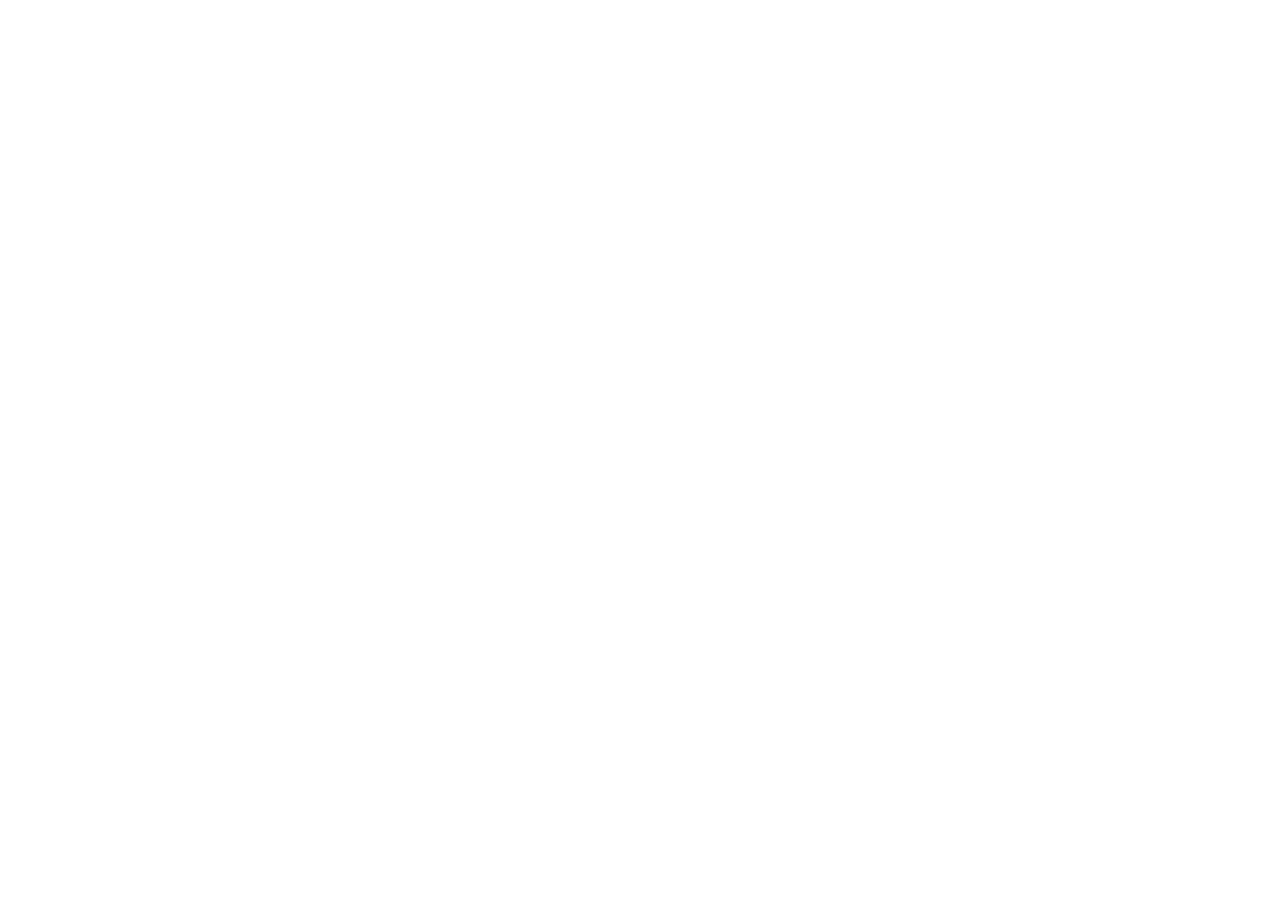
==== Index.html @ 7004c53c "Commit donde se agrega root" ====
<!DOCTYPE html>
<html lang="en">
<head>
    <meta charset="UTF-8">
    <meta name="viewport" content="width=device-width, initial-scale=1.0">
    <link rel="preload" href="css/styles.css" as="styles">
    <link rel="stylesheet" href="css/normalize.css">
    <link href="https://fonts.googleapis.com/css2?family=Staatliches&display=swap" rel="stylesheet">
    <link rel="stylesheet" href="css/styles.css" >
    <title>FrontEnd Store</title>
</head>
<body>
    
</body>
</html>
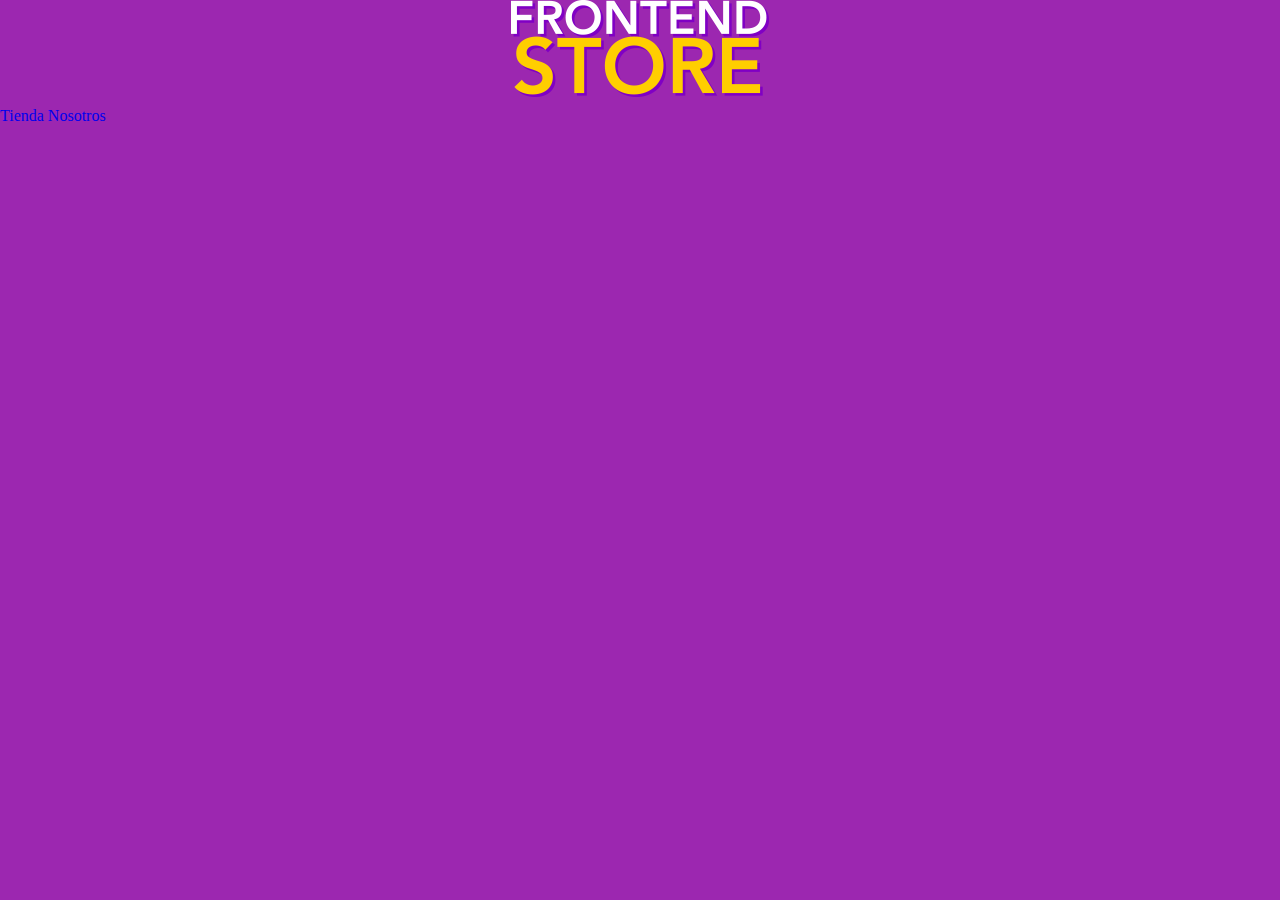
==== commit 38ce218a: "Commit donde se agrega el Header" ====
--- a/Index.html
+++ b/Index.html
@@ -10,6 +10,15 @@
     <title>FrontEnd Store</title>
 </head>
 <body>
-    
+    <header class="header">
+        <a href="Index.html">
+            <img class="header--logo" src="img/logo.png" alt="Logotipo">
+        </a>
+    </header>
+
+    <nav>
+        <a href="#">Tienda</a>
+        <a href="#">Nosotros</a>
+    </nav> 
 </body>
 </html>--- a/css/styles.css
+++ b/css/styles.css
@@ -0,0 +1,75 @@
+:root{
+    --primario: #9c27b0;
+    --primarioOscuro: #89119D;
+    --secundario: #ffce00;
+    --secundarioOscuro: rgb(233,287,2);
+    --blanco: #fff;
+    --negro: #000;
+
+    --FuentePrincipal: "Staatliches", sans-serif;
+}
+
+html {
+    box-sizing: border-box;
+    font-size: 62.5%;
+}
+
+*, *:before, *:after {
+    box-sizing: inherit;
+}
+
+/**Globales**/
+
+body {
+    background-color: var(--primario);
+    font-size: 1.6rem;
+    line-height: 1.5;
+}
+
+p {
+    font-size: 1.8rem;
+    font-family: Arial, Helvetica, sans-serif;
+    line-height: 1.5;
+}
+
+a {
+    text-decoration: none;
+}
+
+img {
+    max-width: 100%;
+}
+
+.contenedor{
+    max-width: 120rem;
+    margin: 0 auto;
+}
+
+h1, h2, h3 {
+    text-align: center;
+    color: var(--secundario);
+    font-family: var(--FuentePrincipal);
+}
+
+h1 {
+    font-size: 4rem;
+}
+
+h2 {
+    font-size: 3.2rem;
+}
+
+h3 { 
+    font-size: 2.4rem;
+}
+
+/**Header **/
+
+.header{
+    display: flex;
+    justify-content: center;
+}
+
+.header__logo {
+    margin: 3rem 0;
+}--- a/css/styles.css
+++ b/css/styles.css
@@ -0,0 +1,75 @@
+:root{
+    --primario: #9c27b0;
+    --primarioOscuro: #89119D;
+    --secundario: #ffce00;
+    --secundarioOscuro: rgb(233,287,2);
+    --blanco: #fff;
+    --negro: #000;
+
+    --FuentePrincipal: "Staatliches", sans-serif;
+}
+
+html {
+    box-sizing: border-box;
+    font-size: 62.5%;
+}
+
+*, *:before, *:after {
+    box-sizing: inherit;
+}
+
+/**Globales**/
+
+body {
+    background-color: var(--primario);
+    font-size: 1.6rem;
+    line-height: 1.5;
+}
+
+p {
+    font-size: 1.8rem;
+    font-family: Arial, Helvetica, sans-serif;
+    line-height: 1.5;
+}
+
+a {
+    text-decoration: none;
+}
+
+img {
+    max-width: 100%;
+}
+
+.contenedor{
+    max-width: 120rem;
+    margin: 0 auto;
+}
+
+h1, h2, h3 {
+    text-align: center;
+    color: var(--secundario);
+    font-family: var(--FuentePrincipal);
+}
+
+h1 {
+    font-size: 4rem;
+}
+
+h2 {
+    font-size: 3.2rem;
+}
+
+h3 { 
+    font-size: 2.4rem;
+}
+
+/**Header **/
+
+.header{
+    display: flex;
+    justify-content: center;
+}
+
+.header__logo {
+    margin: 3rem 0;
+}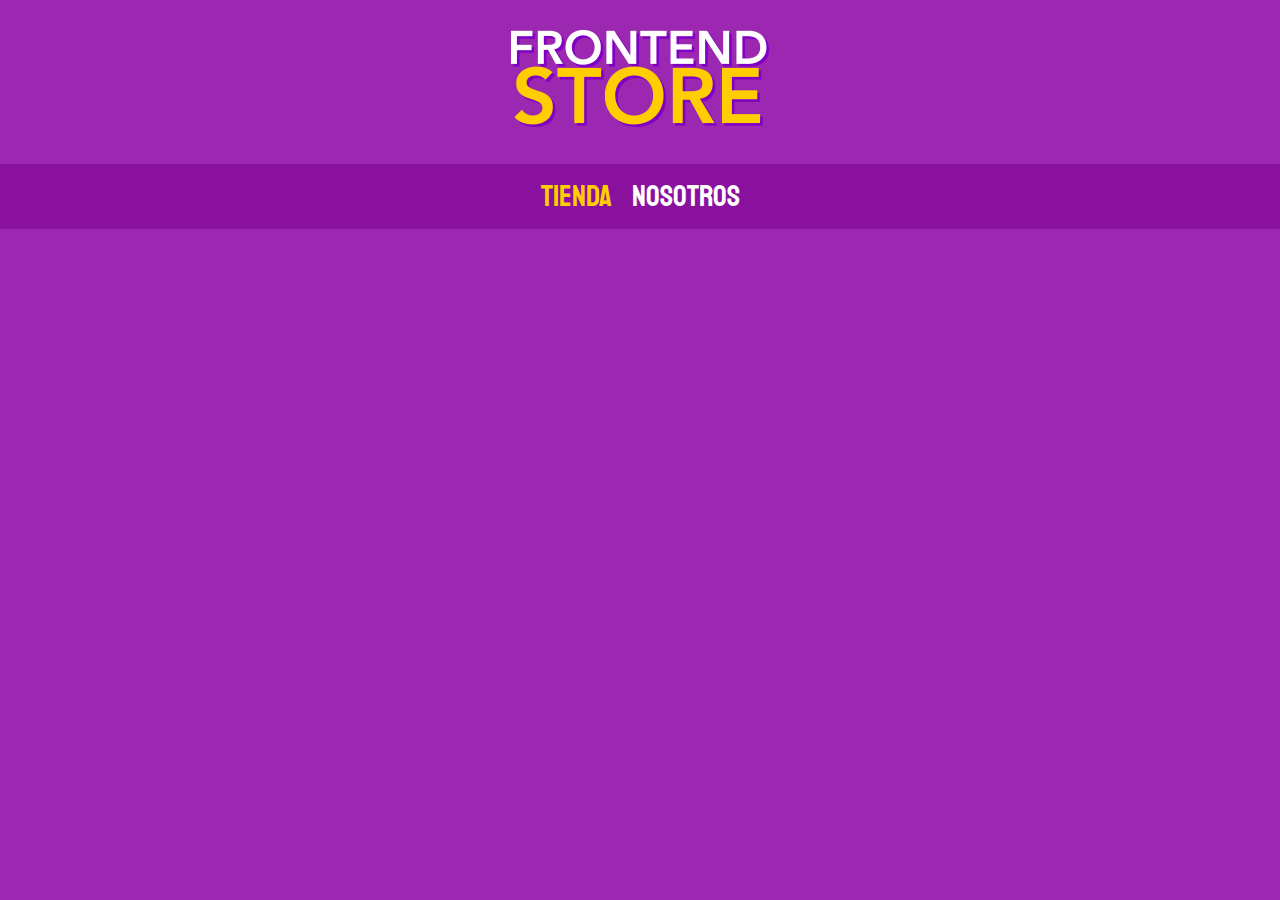
==== commit 3bc548ea: "commit agregando BEM" ====
--- a/Index.html
+++ b/Index.html
@@ -12,13 +12,13 @@
 <body>
     <header class="header">
         <a href="Index.html">
-            <img class="header--logo" src="img/logo.png" alt="Logotipo">
+            <img class="header__logo" src="img/logo.png" alt="Logotipo">
         </a>
     </header>
 
-    <nav>
-        <a href="#">Tienda</a>
-        <a href="#">Nosotros</a>
+    <nav class="navegacion">
+        <a class="navegacion__enlace navegacion__enlace--activo "  href="#">Tienda</a>
+        <a class="navegacion__enlace" href="#">Nosotros</a>
     </nav> 
 </body>
 </html>--- a/css/styles.css
+++ b/css/styles.css
@@ -72,4 +72,26 @@
 
 .header__logo {
     margin: 3rem 0;
+}
+
+/**Navegacion**/
+
+.navegacion {
+    background-color: var(--primarioOscuro);
+    padding: 1rem 0;
+    display: flex;
+    justify-content: center;
+    gap: 2rem;
+}
+
+
+.navegacion__enlace{
+    font-family: var(--FuentePrincipal);
+    color: var(--blanco);
+    font-size: 3rem;
+}
+
+.navegacion__enlace--activo,
+.navegacion__enlace:hover{
+    color: var(--secundario);
 }--- a/css/styles.css
+++ b/css/styles.css
@@ -72,4 +72,26 @@
 
 .header__logo {
     margin: 3rem 0;
+}
+
+/**Navegacion**/
+
+.navegacion {
+    background-color: var(--primarioOscuro);
+    padding: 1rem 0;
+    display: flex;
+    justify-content: center;
+    gap: 2rem;
+}
+
+
+.navegacion__enlace{
+    font-family: var(--FuentePrincipal);
+    color: var(--blanco);
+    font-size: 3rem;
+}
+
+.navegacion__enlace--activo,
+.navegacion__enlace:hover{
+    color: var(--secundario);
 }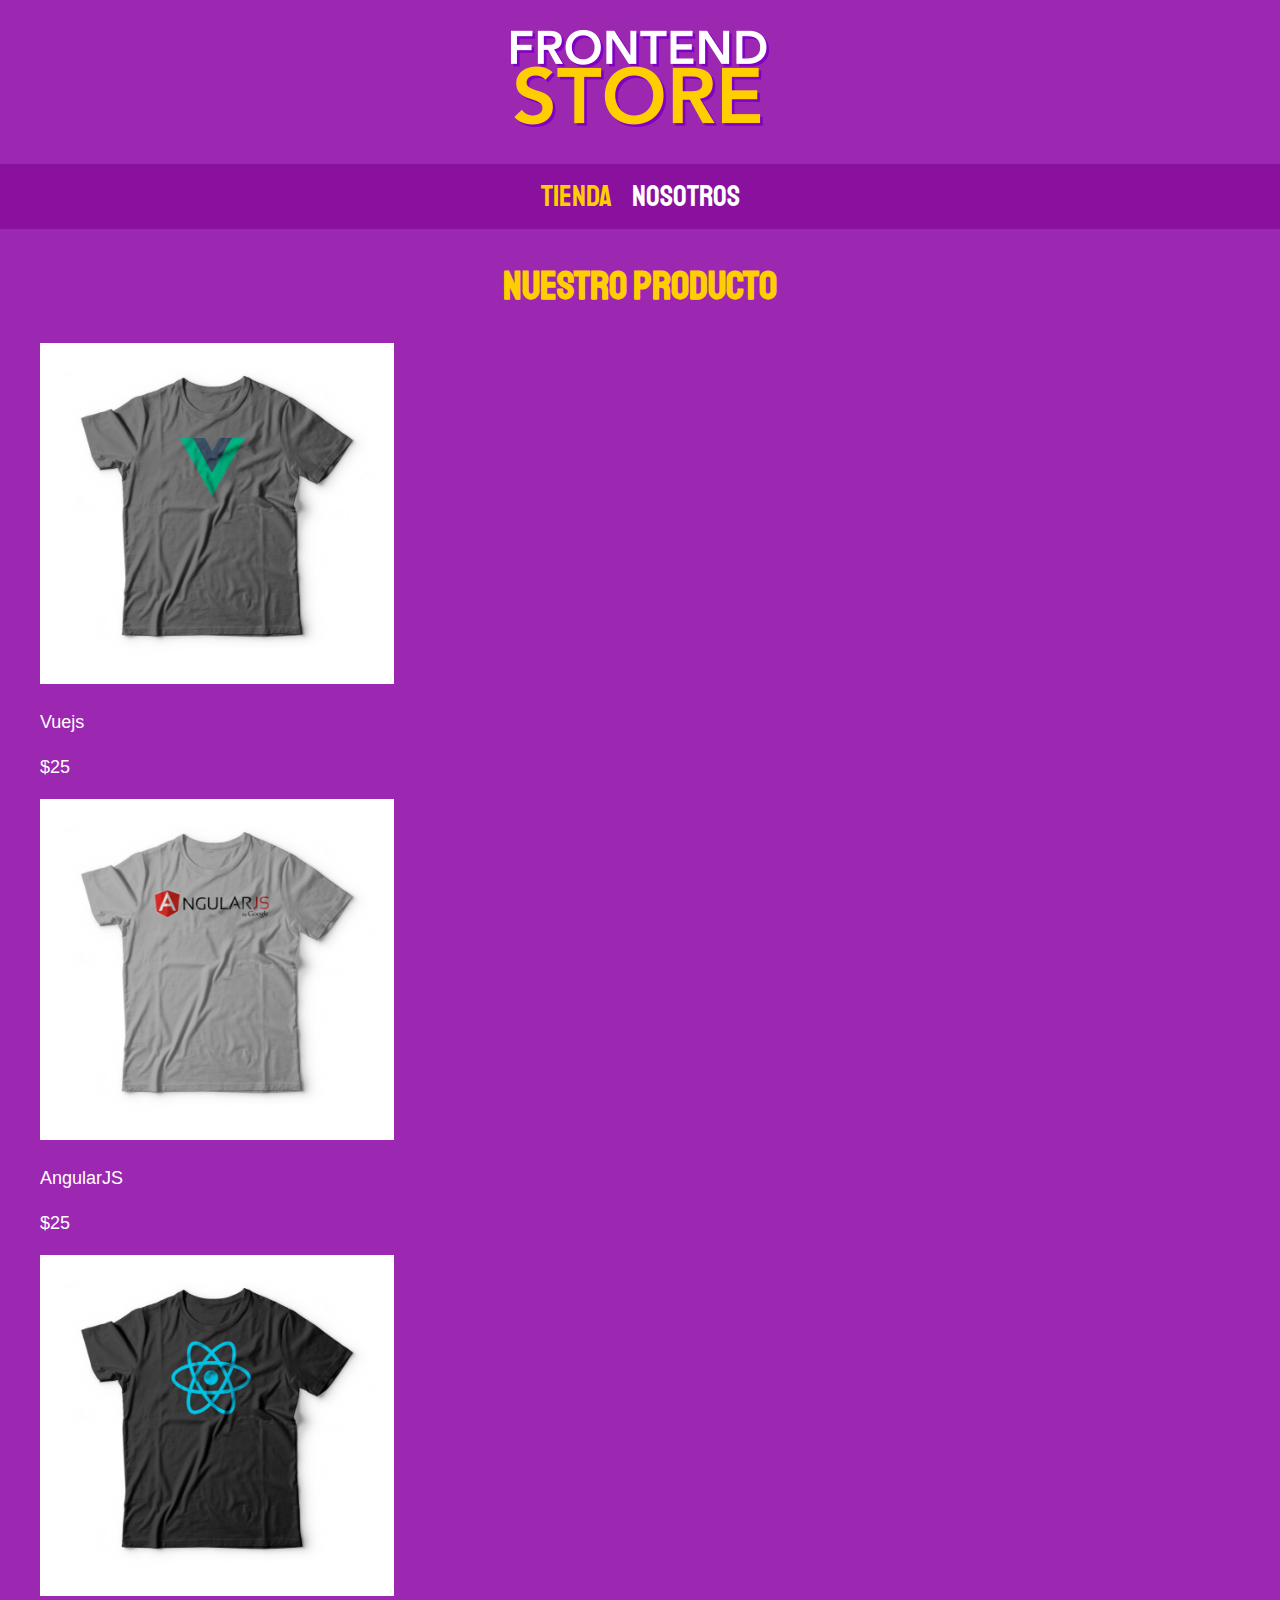
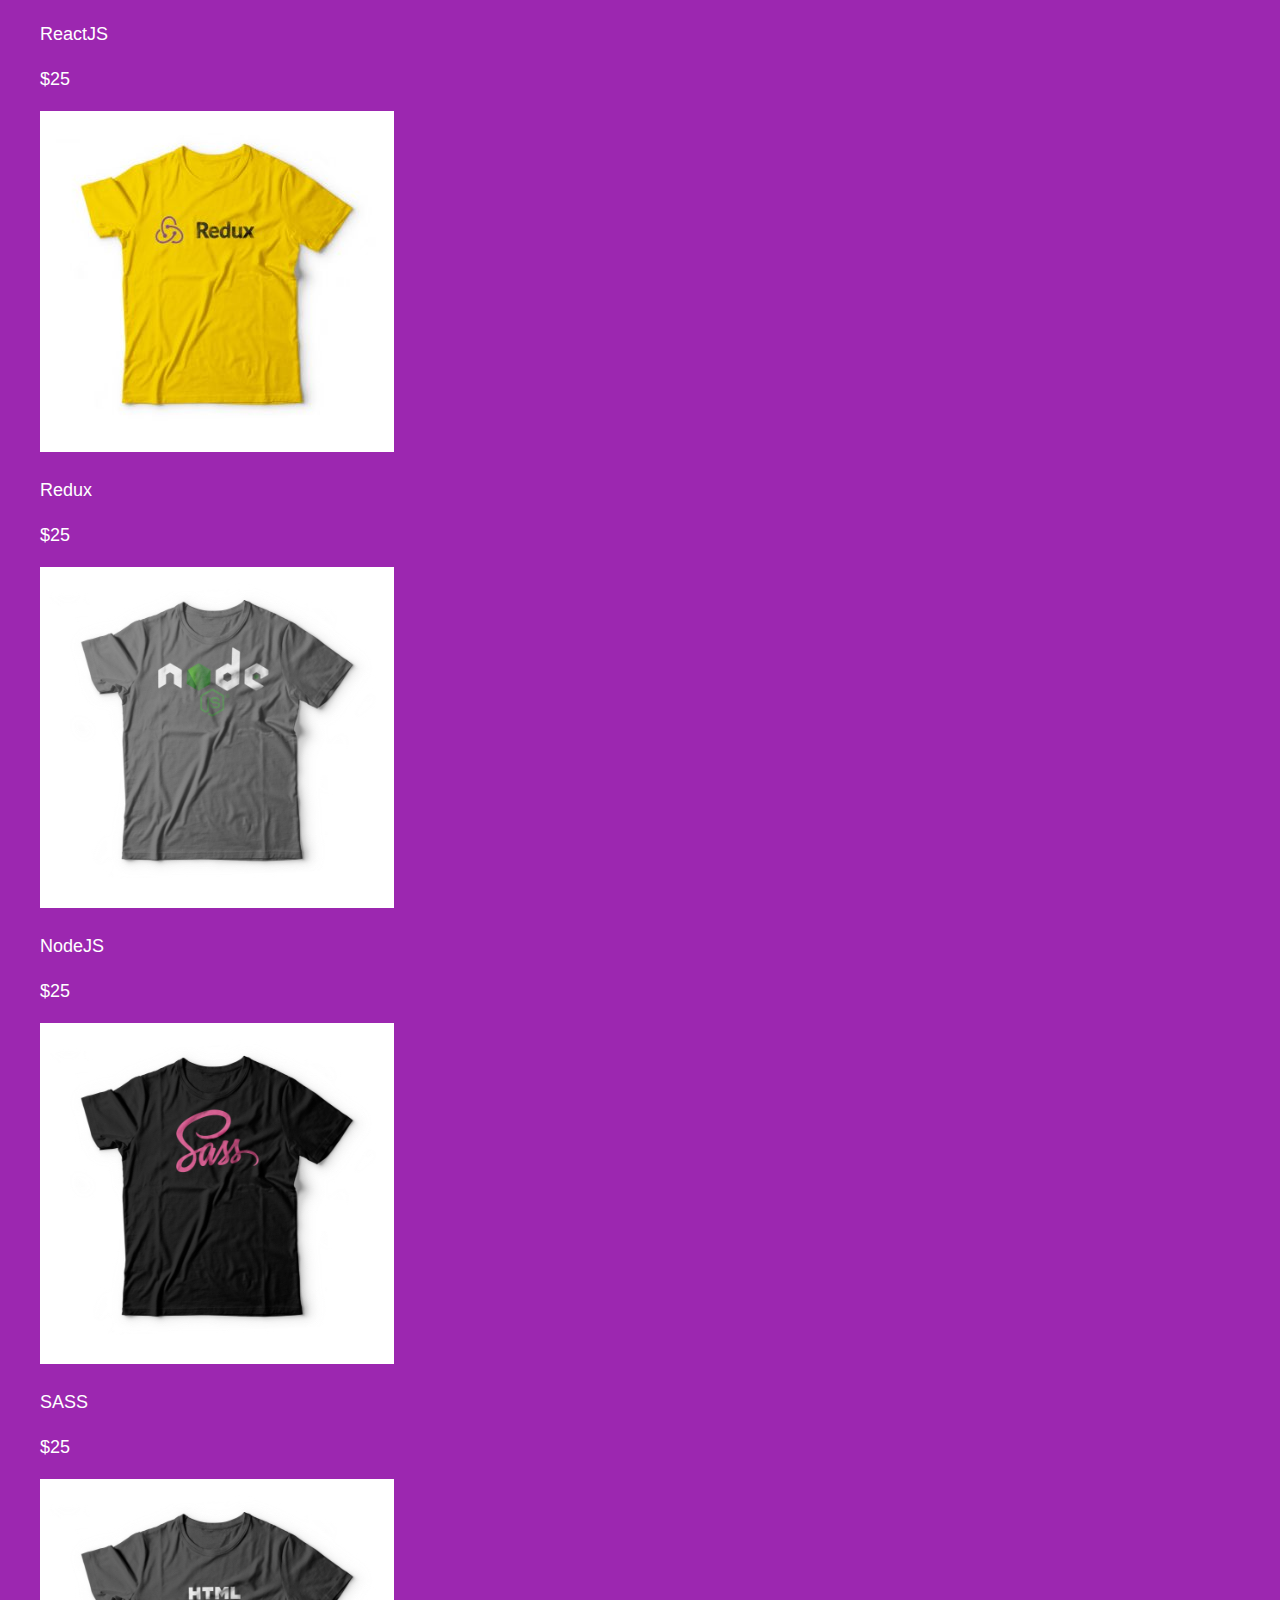
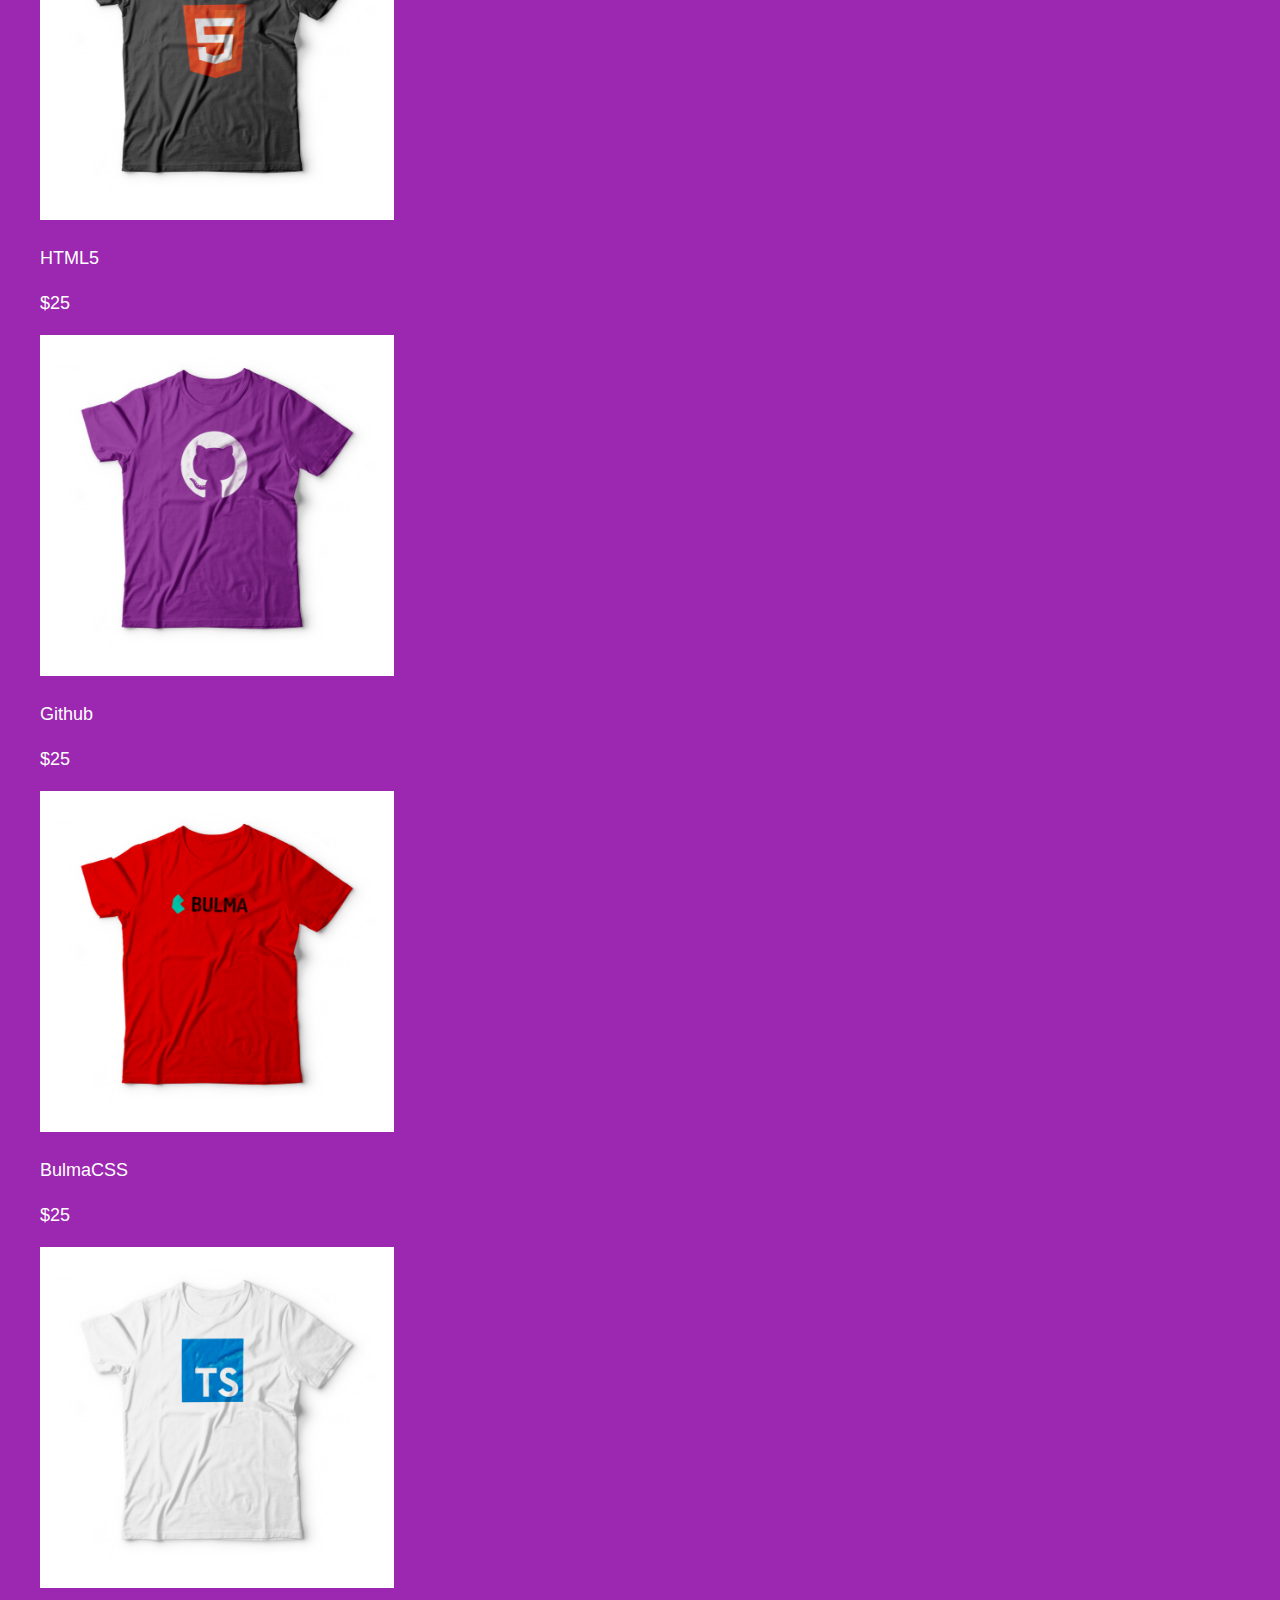
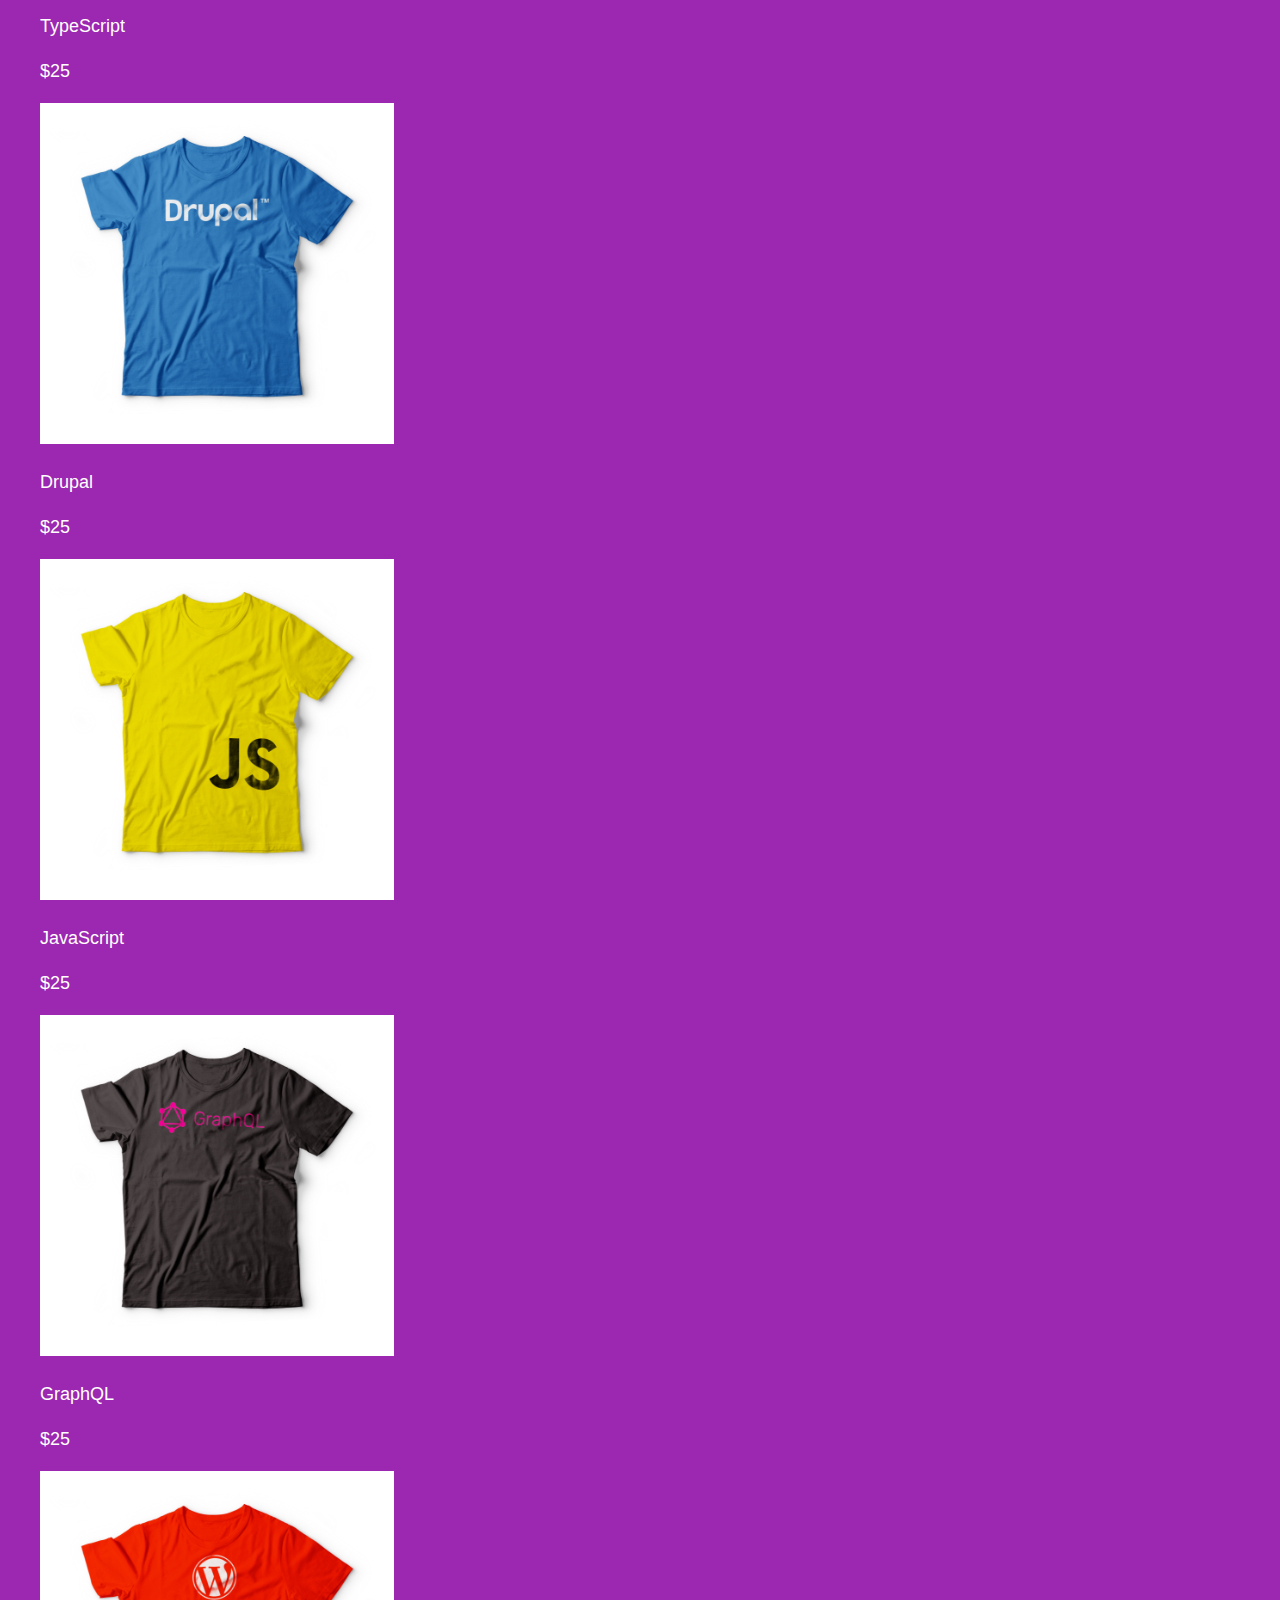
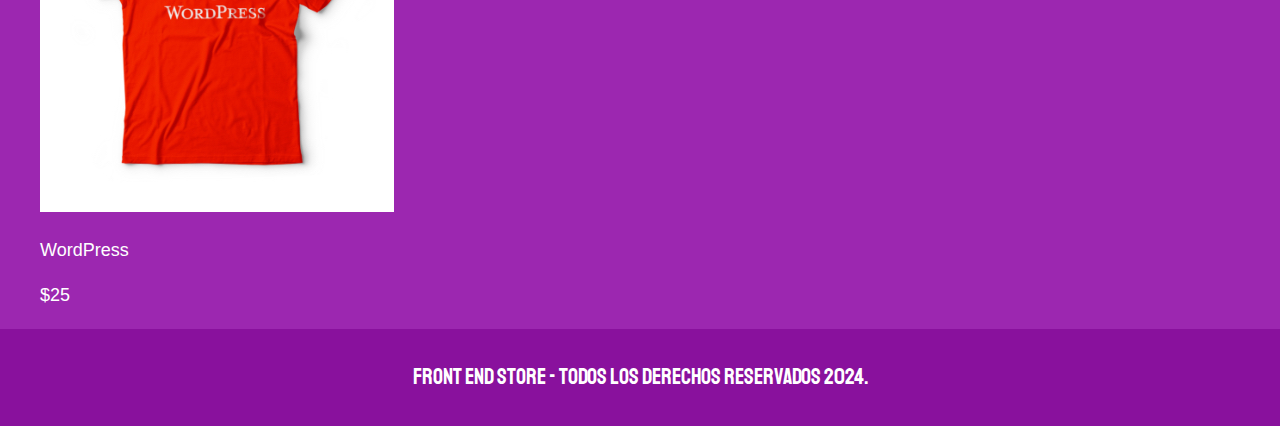
==== commit 9885ebd5: "Commit agregando productos" ====
--- a/Index.html
+++ b/Index.html
@@ -17,8 +17,161 @@
     </header>
 
     <nav class="navegacion">
-        <a class="navegacion__enlace navegacion__enlace--activo "  href="#">Tienda</a>
-        <a class="navegacion__enlace" href="#">Nosotros</a>
+        <a class="navegacion__enlace navegacion__enlace--activo "  href="Index.html">Tienda</a>
+        <a class="navegacion__enlace" href="nosotros.html">Nosotros</a>
     </nav> 
+
+    <main class="contenedor">
+        <h1>Nuestro producto</h1>
+
+        <div class="grid">
+            <div class="producto">
+                <a href="producto.html">
+                    <img class="producto__imagen" src="img/1.jpg" alt="imagen camisa">
+                    <div class="producto__informacion">
+                        <p class="producto__nombre">Vuejs</p>
+                        <p class="producto__precio">$25</p>
+                    </div>
+                </a>
+            </div> <!--.producto-->
+
+            <div class="producto">
+                <a href="producto.html">
+                    <img class="producto__imagen" src="img/2.jpg" alt="imagen camisa">
+                    <div class="producto__informacion">
+                        <p class="producto__nombre">AngularJS</p>
+                        <p class="producto__precio">$25</p>
+                    </div>
+                </a>
+            </div> <!--.producto-->
+
+            <div class="producto">
+                <a href="producto.html">
+                    <img class="producto__imagen" src="img/3.jpg" alt="imagen camisa">
+                    <div class="producto__informacion">
+                        <p class="producto__nombre">ReactJS</p>
+                        <p class="producto__precio">$25</p>
+                    </div>
+                </a>
+            </div> <!--.producto-->
+
+            <div class="producto">
+                <a href="producto.html">
+                    <img class="producto__imagen" src="img/4.jpg" alt="imagen camisa">
+                    <div class="producto__informacion">
+                        <p class="producto__nombre">Redux</p>
+                        <p class="producto__precio">$25</p>
+                    </div>
+                </a>
+            </div> <!--.producto-->
+    
+            <div class="producto">
+                <a href="producto.html">
+                    <img class="producto__imagen" src="img/5.jpg" alt="imagen camisa">
+                    <div class="producto__informacion">
+                        <p class="producto__nombre">NodeJS</p>
+                        <p class="producto__precio">$25</p>
+                    </div>
+                </a>
+            </div> <!--.producto-->
+    
+            <div class="producto">
+                <a href="producto.html">
+                    <img class="producto__imagen" src="img/6.jpg" alt="imagen camisa">
+                    <div class="producto__informacion">
+                        <p class="producto__nombre">SASS</p>
+                        <p class="producto__precio">$25</p>
+                    </div>
+                </a>
+            </div> <!--.producto-->
+    
+            <div class="producto">
+                <a href="producto.html">
+                    <img class="producto__imagen" src="img/7.jpg" alt="imagen camisa">
+                    <div class="producto__informacion">
+                        <p class="producto__nombre">HTML5</p>
+                        <p class="producto__precio">$25</p>
+                    </div>
+                </a>
+            </div> <!--.producto-->
+
+            <div class="producto">
+                <a href="producto.html">
+                    <img class="producto__imagen" src="img/8.jpg" alt="imagen camisa">
+                    <div class="producto__informacion">
+                        <p class="producto__nombre">Github</p>
+                        <p class="producto__precio">$25</p>
+                    </div>
+                </a>
+            </div> <!--.producto-->
+
+            <div class="producto">
+                <a href="producto.html">
+                    <img class="producto__imagen" src="img/9.jpg" alt="imagen camisa">
+                    <div class="producto__informacion">
+                        <p class="producto__nombre">BulmaCSS</p>
+                        <p class="producto__precio">$25</p>
+                    </div>
+                </a>
+            </div> <!--.producto-->
+            
+            <div class="producto">
+                <a href="producto.html">
+                    <img class="producto__imagen" src="img/10.jpg" alt="imagen camisa">
+                    <div class="producto__informacion">
+                        <p class="producto__nombre">TypeScript</p>
+                        <p class="producto__precio">$25</p>
+                    </div>
+                </a>
+            </div> <!--.producto-->
+
+            <div class="producto">
+                <a href="producto.html">
+                    <img class="producto__imagen" src="img/11.jpg" alt="imagen camisa">
+                    <div class="producto__informacion">
+                        <p class="producto__nombre">Drupal</p>
+                        <p class="producto__precio">$25</p>
+                    </div>
+                </a>
+            </div> <!--.producto-->
+
+            <div class="producto">
+                <a href="producto.html">
+                    <img class="producto__imagen" src="img/12.jpg" alt="imagen camisa">
+                    <div class="producto__informacion">
+                        <p class="producto__nombre">JavaScript</p>
+                        <p class="producto__precio">$25</p>
+                    </div>
+                </a>
+            </div> <!--.producto-->
+
+            <div class="producto">
+                <a href="producto.html">
+                    <img class="producto__imagen" src="img/13.jpg" alt="imagen camisa">
+                    <div class="producto__informacion">
+                        <p class="producto__nombre">GraphQL</p>
+                        <p class="producto__precio">$25</p>
+                    </div>
+                </a>
+            </div> <!--.producto-->
+
+            <div class="producto">
+                <a href="producto.html">
+                    <img class="producto__imagen" src="img/14.jpg" alt="imagen camisa">
+                    <div class="producto__informacion">
+                        <p class="producto__nombre">WordPress</p>
+                        <p class="producto__precio">$25</p>
+                    </div>
+                </a>
+            </div> <!--.producto-->
+            
+        </div> <!--Grid-->
+
+        
+    </main>
+
+    <footer class="footer">
+        <p class="footer__texto">Front end store - Todos los Derechos Reservados 2024.</p>
+    </footer>
 </body>
 </html>--- a/css/styles.css
+++ b/css/styles.css
@@ -30,6 +30,7 @@
     font-size: 1.8rem;
     font-family: Arial, Helvetica, sans-serif;
     line-height: 1.5;
+    color: var(--blanco);
 }
 
 a {
@@ -74,6 +75,20 @@
     margin: 3rem 0;
 }
 
+/**Footer**/
+
+.footer{
+    background-color: var(--primarioOscuro);
+    padding: 1rem 0;
+    margin-top: 2rem;
+}
+
+.footer__texto{
+    font-family: var(--FuentePrincipal);
+    font-size: 2.2rem;
+    text-align: center;
+}
+
 /**Navegacion**/
 
 .navegacion {
@@ -94,4 +109,26 @@
 .navegacion__enlace--activo,
 .navegacion__enlace:hover{
     color: var(--secundario);
+}
+
+/* producto */
+
+.producto{
+
+}
+
+.producto__imagen{
+
+}
+
+.producto__informacion{
+
+}
+
+.producto__nombre{
+
+}
+
+.producto__precio{
+    
 }--- a/css/styles.css
+++ b/css/styles.css
@@ -30,6 +30,7 @@
     font-size: 1.8rem;
     font-family: Arial, Helvetica, sans-serif;
     line-height: 1.5;
+    color: var(--blanco);
 }
 
 a {
@@ -74,6 +75,20 @@
     margin: 3rem 0;
 }
 
+/**Footer**/
+
+.footer{
+    background-color: var(--primarioOscuro);
+    padding: 1rem 0;
+    margin-top: 2rem;
+}
+
+.footer__texto{
+    font-family: var(--FuentePrincipal);
+    font-size: 2.2rem;
+    text-align: center;
+}
+
 /**Navegacion**/
 
 .navegacion {
@@ -94,4 +109,26 @@
 .navegacion__enlace--activo,
 .navegacion__enlace:hover{
     color: var(--secundario);
+}
+
+/* producto */
+
+.producto{
+
+}
+
+.producto__imagen{
+
+}
+
+.producto__informacion{
+
+}
+
+.producto__nombre{
+
+}
+
+.producto__precio{
+    
 }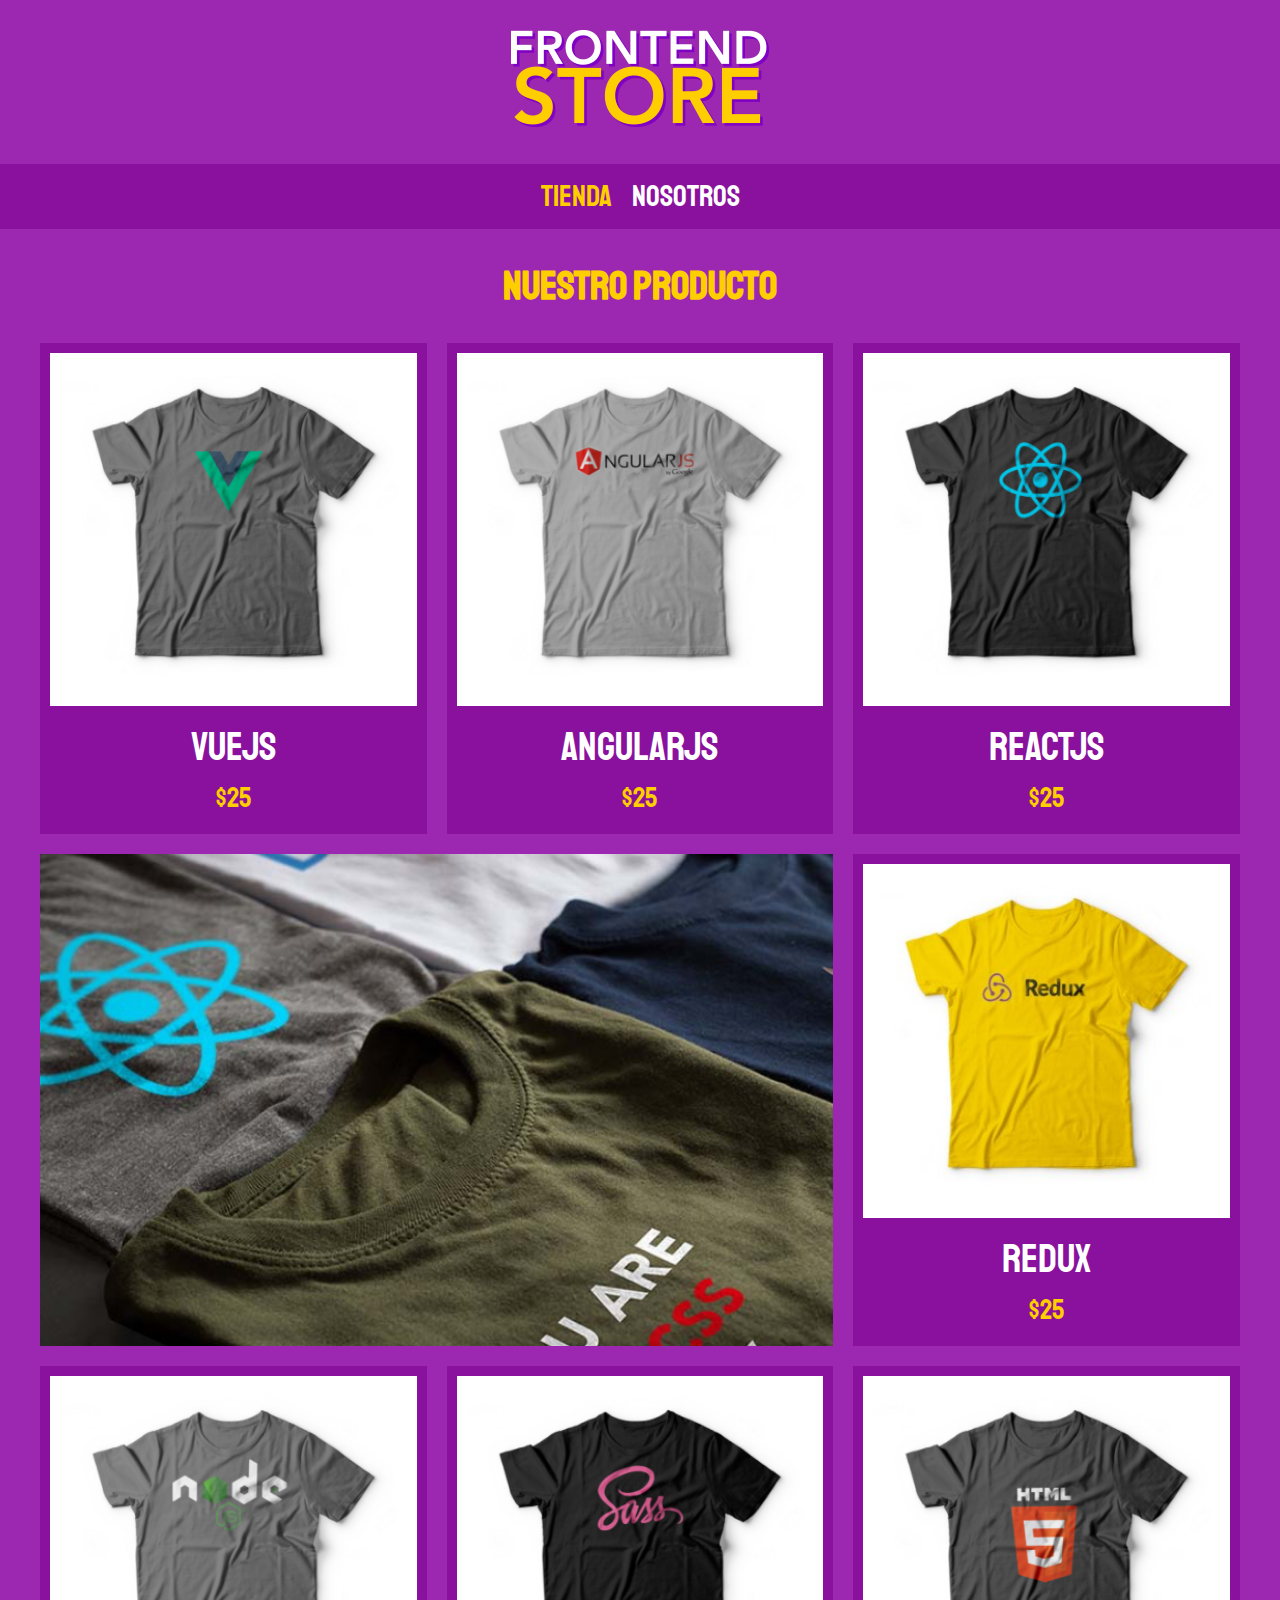
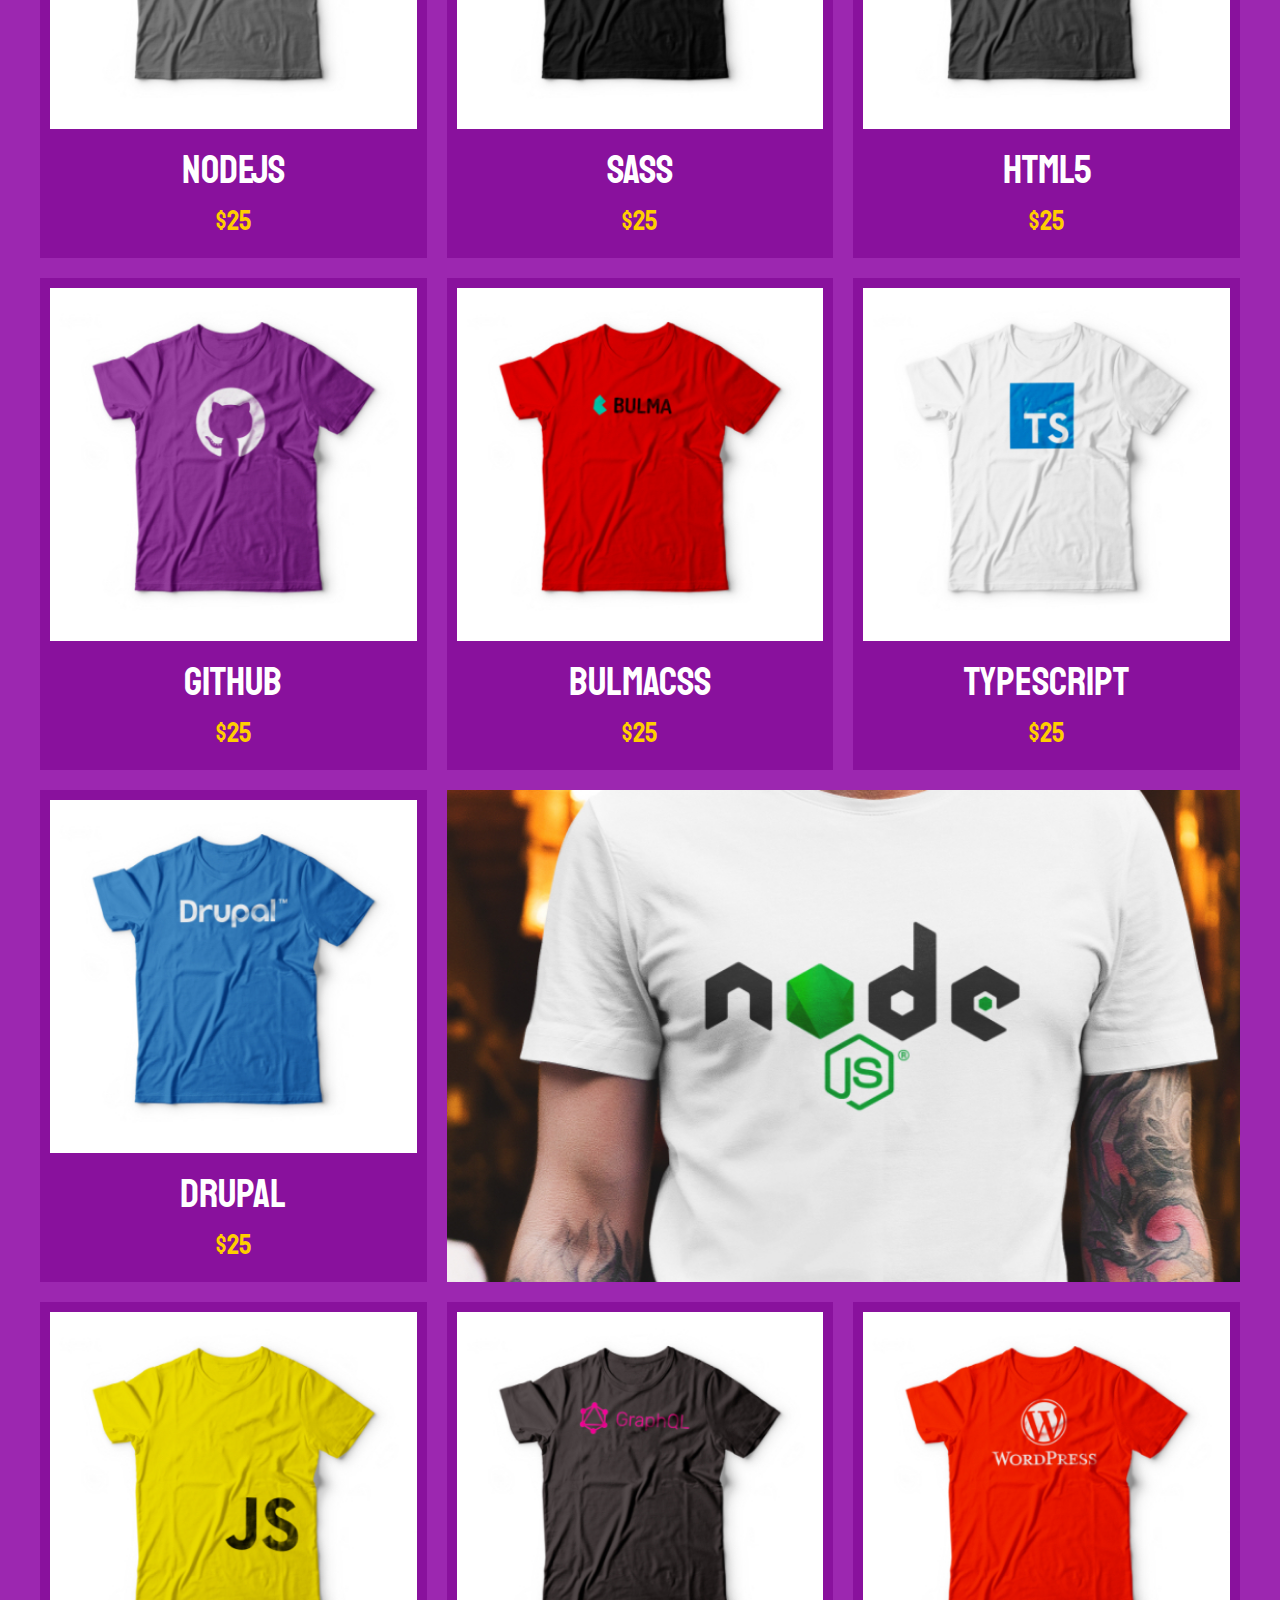
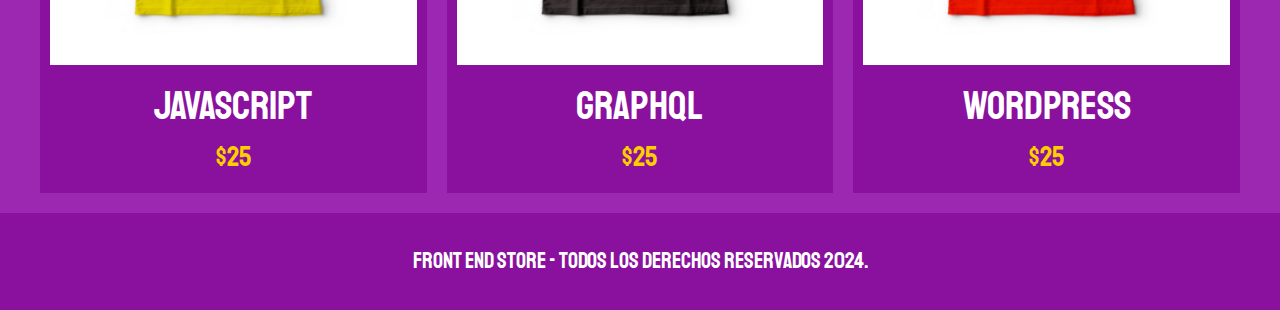
==== commit d195f5b3: "commit aplicando grit a productos" ====
--- a/Index.html
+++ b/Index.html
@@ -163,8 +163,11 @@
                         <p class="producto__precio">$25</p>
                     </div>
                 </a>
-            </div> <!--.producto-->
-            
+            </div> <!--.producto-->   
+
+            <div class="grafico grafico--camisas"></div>
+            <div class="grafico grafico--node"></div>
+
         </div> <!--Grid-->
 
         
--- a/css/styles.css
+++ b/css/styles.css
@@ -111,24 +111,72 @@
     color: var(--secundario);
 }
 
+/* Grid */
+
+.grid{
+    display: grid;
+    grid-template-columns: repeat(2, 1fr);
+    gap: 2rem;
+}
+
+@media (min-width: 768px)  {
+    .grid{
+        grid-template-columns: repeat(3, 1fr);
+    }
+}
+
 /* producto */
 
 .producto{
-
+    background-color: var(--primarioOscuro);
+    padding: 1rem;
 }
 
 .producto__imagen{
-
-}
-
-.producto__informacion{
-
+    width: 100%;
 }
 
 .producto__nombre{
-
+    font-size: 4rem;
 }
 
 .producto__precio{
-    
+    font-size: 2.8rem;
+    color: var(--secundario);
+}
+
+.producto__nombre,
+.producto__precio {
+    font-family: var(--FuentePrincipal);
+    margin: 1rem 0;
+    text-align: center;
+    line-height: 1.2;
+}
+
+
+/** Graficos **/
+
+
+.grafico{
+    min-height: 30rem;
+    background-repeat: no-repeat;
+    background-size: cover;
+    grid-column: 1/3;
+}
+
+.grafico--camisas{
+    grid-row: 2/3;
+    background-image: url(../img/grafico1.jpg);
+}
+
+.grafico--node{
+    grid-row: 8/9;
+    background-image: url(../img/grafico2.jpg);
+}
+
+@media (min-width: 768px)  {
+    .grafico--node{
+        grid-row: 5/6;
+        grid-column: 2/4;
+    }    
 }--- a/css/styles.css
+++ b/css/styles.css
@@ -111,24 +111,72 @@
     color: var(--secundario);
 }
 
+/* Grid */
+
+.grid{
+    display: grid;
+    grid-template-columns: repeat(2, 1fr);
+    gap: 2rem;
+}
+
+@media (min-width: 768px)  {
+    .grid{
+        grid-template-columns: repeat(3, 1fr);
+    }
+}
+
 /* producto */
 
 .producto{
-
+    background-color: var(--primarioOscuro);
+    padding: 1rem;
 }
 
 .producto__imagen{
-
-}
-
-.producto__informacion{
-
+    width: 100%;
 }
 
 .producto__nombre{
-
+    font-size: 4rem;
 }
 
 .producto__precio{
-    
+    font-size: 2.8rem;
+    color: var(--secundario);
+}
+
+.producto__nombre,
+.producto__precio {
+    font-family: var(--FuentePrincipal);
+    margin: 1rem 0;
+    text-align: center;
+    line-height: 1.2;
+}
+
+
+/** Graficos **/
+
+
+.grafico{
+    min-height: 30rem;
+    background-repeat: no-repeat;
+    background-size: cover;
+    grid-column: 1/3;
+}
+
+.grafico--camisas{
+    grid-row: 2/3;
+    background-image: url(../img/grafico1.jpg);
+}
+
+.grafico--node{
+    grid-row: 8/9;
+    background-image: url(../img/grafico2.jpg);
+}
+
+@media (min-width: 768px)  {
+    .grafico--node{
+        grid-row: 5/6;
+        grid-column: 2/4;
+    }    
 }